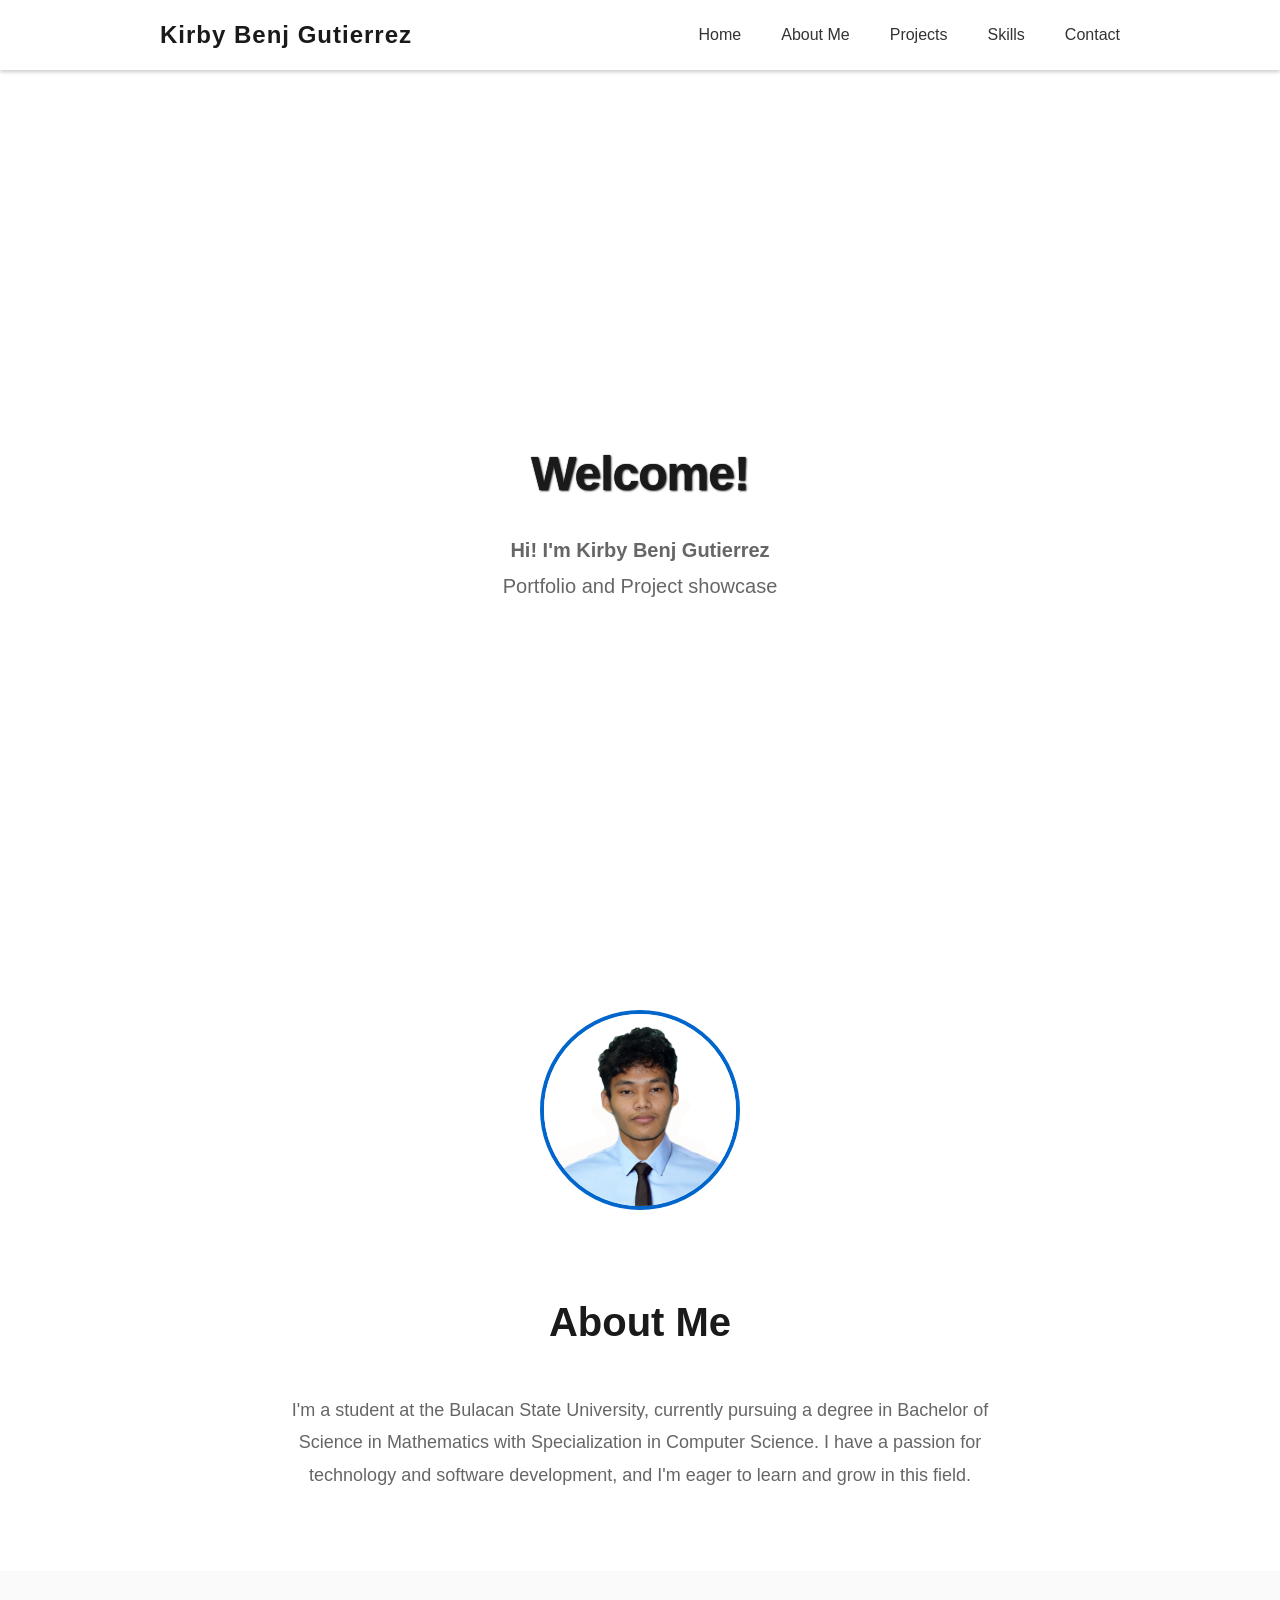
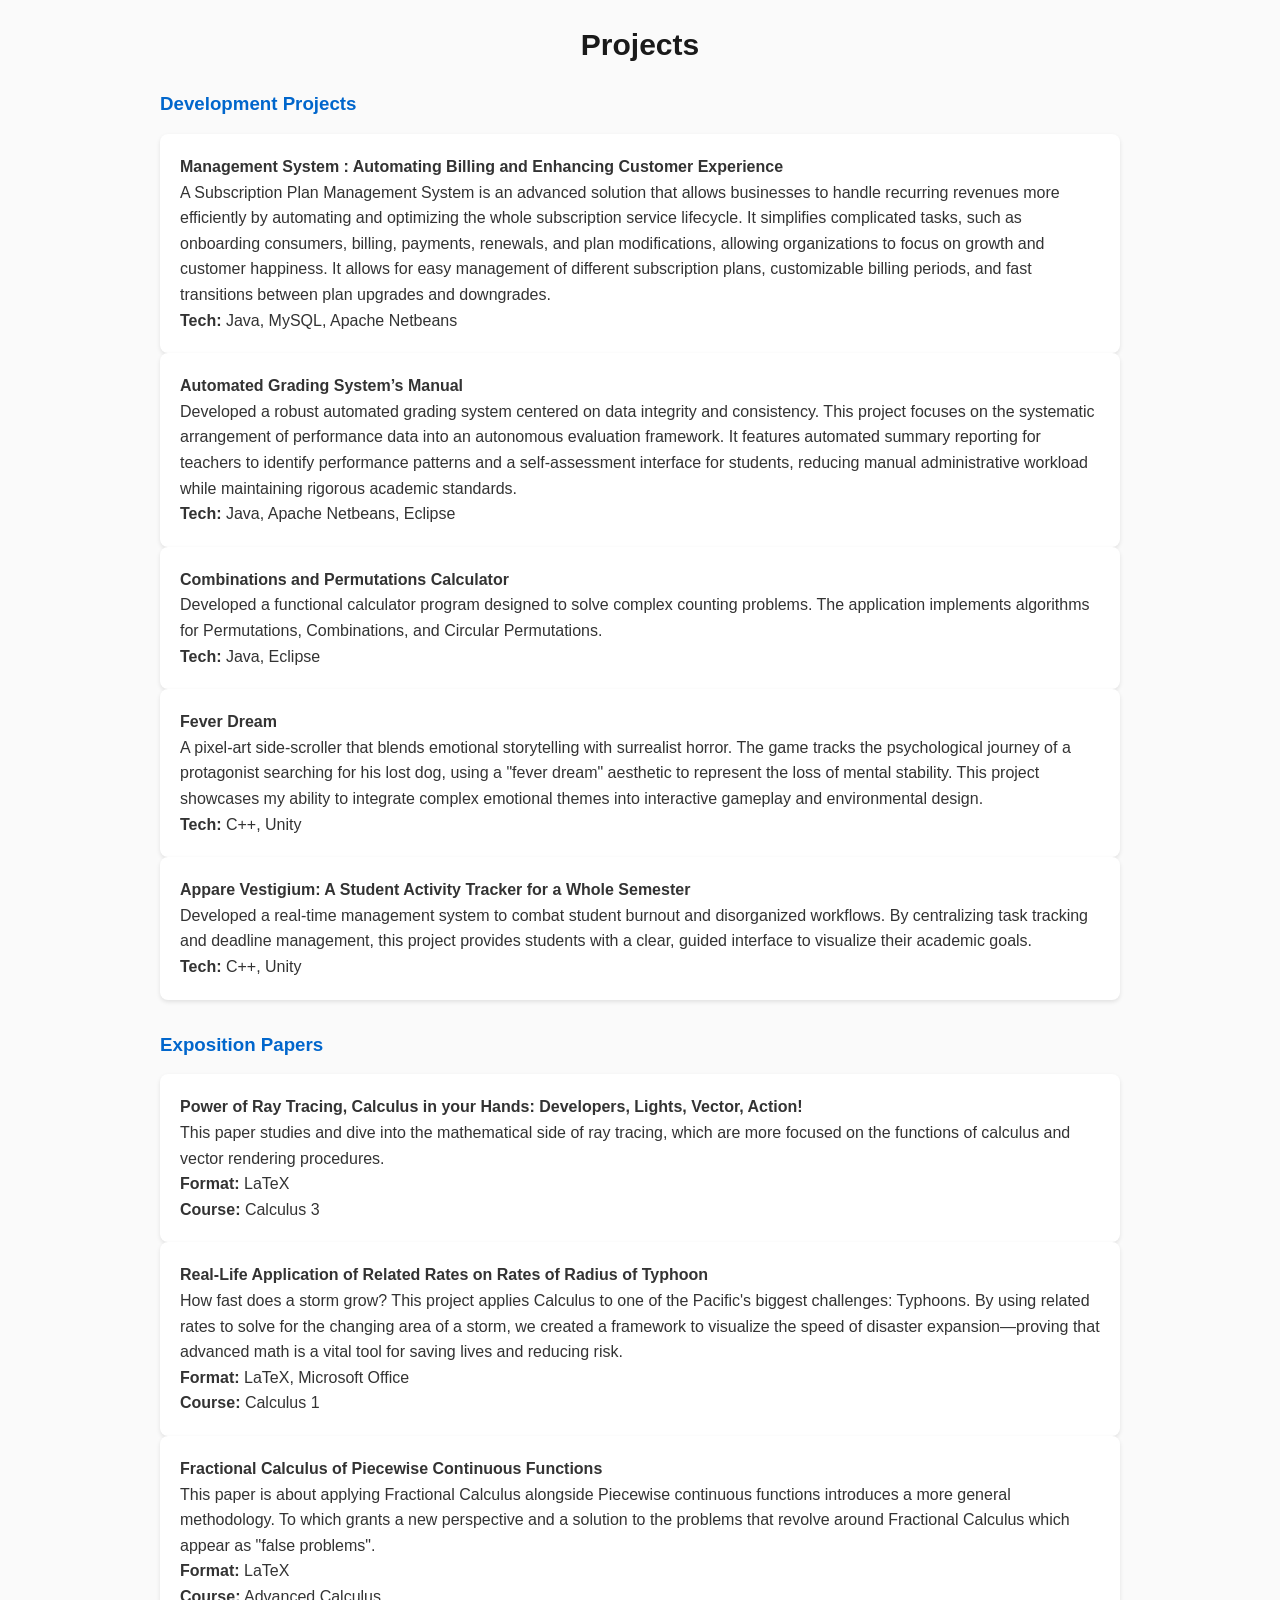
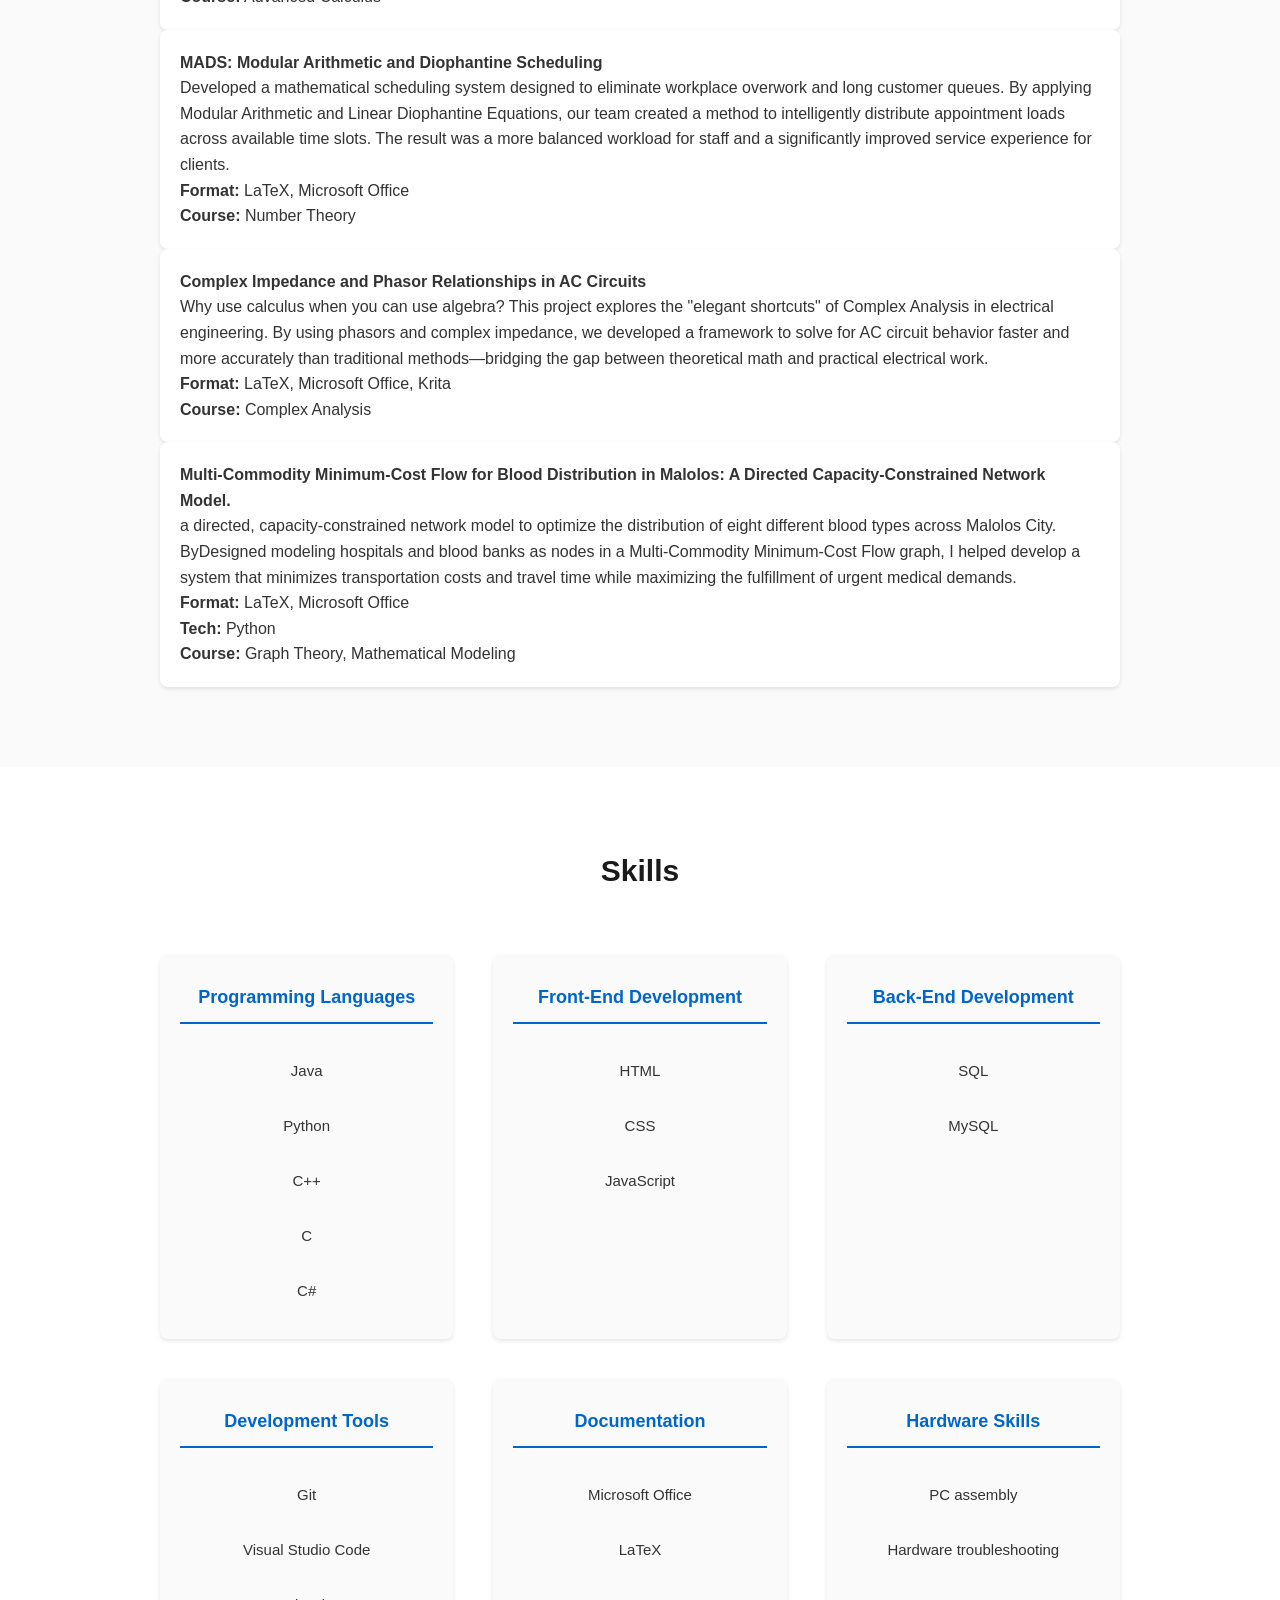
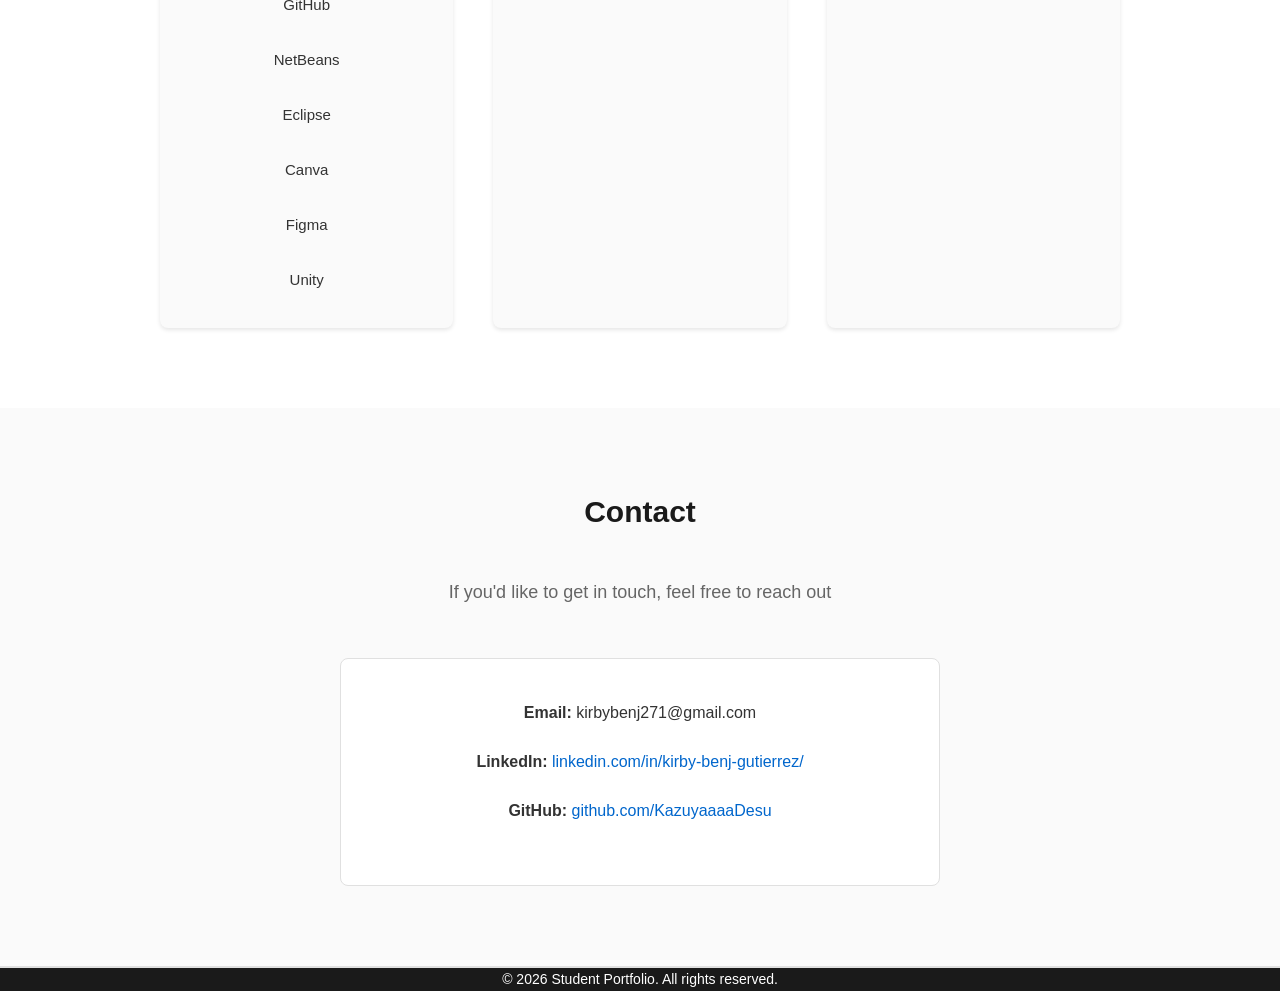
==== index.html @ c69745ea "index" ====
<!DOCTYPE html>
<html lang="en">
<head>
    <meta charset="UTF-8">
    <meta name="viewport" content="width=device-width, initial-scale=1.0">
    <title>Student Portfolio</title>
    <link rel="stylesheet" href="portfolio.css">
</head>
<body>
<!-- Navigation -->
<nav class="navbar">
    <div class="nav-container">
        <a href="#" class ="nav-logo">Kirby Benj Gutierrez</a>
        <ul class="nav-menu">
            <li><a href="#welcome">Home</a></li>
            <li><a href="#about">About Me</a></li>
            <li><a href="#projects">Projects</a></li>
            <li><a href="#skills">Skills</a></li>
            <li><a href="#contact">Contact</a></li>
        </ul>
    </div>
</nav>

<!-- Home Section-->
<section id="welcome" class="welcome">
    <div class="welcome-content">
        <h1>Welcome!</h1>
        <h2>Hi! I'm Kirby Benj Gutierrez</h2>
        <p>Portfolio and Project showcase</p>
    </div>
</section>

<!-- About Me Section -->
<div class="profile-container">
    <img src="profile.jpg" alt="Profile Image" class="profile-image">
</div>

<section id="about" class="about">
    <div class="about-content">
        <h2>About Me</h2>
        <p>I'm a student at the Bulacan State University, currently pursuing a degree in Bachelor of Science in Mathematics with Specialization in Computer Science. I have a passion for technology and software development, and I'm eager to learn and grow in this field.</p>
    </div>
</section>

<!-- Projects Section -->
<section id="projects" class="projects">
    <div class="container">
        <h2>Projects</h2>
        <!--<p>Here are some of the projects I've worked on:</p>-->
            <!-- Development Projects -->
            <div class="project-category">
                <h3>Development Projects</h3>
                <div class="projects-grid">
                    <div class="project-card">
                        <h4>Management System : Automating Billing and Enhancing Customer Experience</h4>
                        <p>A Subscription Plan Management System is an advanced solution that allows businesses to handle recurring revenues more efficiently by automating and optimizing the whole subscription service lifecycle.
                            It simplifies complicated tasks, such as onboarding consumers, billing, payments, renewals, and plan modifications, allowing organizations to focus on growth and customer happiness. 
                            It allows for easy management of different subscription plans, customizable billing periods, and fast transitions between plan upgrades and downgrades.</p>
                        <p class="tech-stack"><strong>Tech:</strong> Java, MySQL, Apache Netbeans</p>
                    </div>
                    <div class="project-card">
                        <h4>Automated Grading System’s Manual</h4>
                        <p>Developed a robust automated grading system centered on data integrity and consistency. 
                            This project focuses on the systematic arrangement of performance data into an autonomous evaluation framework.
                            It features automated summary reporting for teachers to identify performance patterns and a self-assessment interface for students,
                            reducing manual administrative workload while maintaining rigorous academic standards.</p>
                        <p class="tech-stack"><strong>Tech:</strong> Java, Apache Netbeans, Eclipse</p>
                    </div>
                    <div class="project-card">
                        <h4>Combinations and Permutations Calculator</h4>
                        <p>Developed a functional calculator program designed to solve complex counting problems. The application implements algorithms for Permutations, Combinations, and Circular Permutations.</p>
                        <p class="tech-stack"><strong>Tech:</strong> Java, Eclipse</p>
                    </div>
                    <div class="project-card">
                        <h4>Fever Dream</h4>
                        <p>A pixel-art side-scroller that blends emotional storytelling with surrealist horror. The game tracks the psychological journey of a protagonist searching for his lost dog,
                            using a "fever dream" aesthetic to represent the loss of mental stability. 
                            This project showcases my ability to integrate complex emotional themes into interactive gameplay and environmental design.</p>
                        <p class="tech-stack"><strong>Tech:</strong> C++, Unity</p>
                    </div>
                    <div class="project-card">
                        <h4>Appare Vestigium: A Student Activity Tracker for a Whole Semester</h4>
                        <p>Developed a real-time management system to combat student burnout and disorganized workflows.
                            By centralizing task tracking and deadline management, this project provides students with a clear, 
                            guided interface to visualize their academic goals.</p>
                        <p class="tech-stack"><strong>Tech:</strong> C++, Unity</p>
                    </div>    
                    <!-- Add more project cards as needed -->
                </div>
            </div>

            <!-- Exposition Papers -->
            <div class="project-category">
                <h3>Exposition Papers</h3>
                <div class="projects-grid">
                    <div class="project-card">
                        <h4>Power of Ray Tracing, Calculus in your Hands: Developers, Lights, Vector, Action!</h4>
                        <p>This paper studies and dive into the mathematical side of ray tracing, 
                            which are more focused on the functions of calculus and vector rendering procedures.</p>
                        <p class="tech-stack"><strong>Format:</strong> LaTeX</p><strong>Course:</strong> Calculus 3</p>
                    </div>
                    <div class="project-card">
                        <h4>Real-Life Application of Related Rates on Rates of Radius of Typhoon</h4>
                        <p>How fast does a storm grow? This project applies Calculus to one of the Pacific's biggest challenges:
                            Typhoons. By using related rates to solve for the changing area of a storm,
                            we created a framework to visualize the speed of disaster expansion—proving that
                            advanced math is a vital tool for saving lives and reducing risk.
                        </p>
                        <p class="tech-stack"><strong>Format:</strong> LaTeX, Microsoft Office</p><strong>Course:</strong> Calculus 1</p>
                    </div>
                        <div class="project-card">
                        <h4>Fractional Calculus of Piecewise Continuous Functions</h4>
                        <p>This paper is about applying Fractional Calculus alongside Piecewise continuous functions
                            introduces a more general methodology. To which grants a new perspective and a solution to the
                            problems that revolve around Fractional Calculus which appear as "false problems".
                        </p>
                        <p class="tech-stack"><strong>Format:</strong> LaTeX</p><strong>Course:</strong> Advanced Calculus</p>
                    </div>
                    <div class="project-card">
                        <h4>MADS: Modular Arithmetic and Diophantine Scheduling</h4>
                        <p>Developed a mathematical scheduling system designed to eliminate workplace overwork and long customer queues. 
                            By applying Modular Arithmetic and Linear Diophantine Equations, our team created a method to intelligently distribute appointment loads across available time slots.
                            The result was a more balanced workload for staff and a significantly improved service experience for clients.</p>
                        <p class="tech-stack"><strong>Format:</strong> LaTeX, Microsoft Office</p><strong>Course:</strong> Number Theory</p>
                    </div>
                    <div class="project-card">
                        <h4>Complex Impedance and Phasor Relationships in AC Circuits</h4>
                        <p>Why use calculus when you can use algebra? This project explores the "elegant shortcuts" of Complex Analysis in electrical engineering.
                            By using phasors and complex impedance, 
                            we developed a framework to solve for AC circuit behavior faster and more accurately than traditional methods—bridging the gap between theoretical math and practical electrical work.</p>
                        <p class="tech-stack"><strong>Format:</strong> LaTeX, Microsoft Office, Krita</p><strong>Course:</strong> Complex Analysis</p>
                    </div>
                    <div class="project-card">
                        <h4>Multi-Commodity Minimum-Cost Flow for Blood Distribution in Malolos: A Directed Capacity-Constrained Network Model.</h4>
                        <p> a directed, capacity-constrained network model to optimize the distribution of eight different blood types across Malolos City.
                            ByDesigned modeling hospitals and blood banks as nodes in a Multi-Commodity Minimum-Cost Flow graph, 
                            I helped develop a system that minimizes transportation costs and travel time while maximizing the fulfillment of urgent medical demands. </p>
                        <p class="tech-stack"><strong>Format:</strong> LaTeX, Microsoft Office</p><p><strong>Tech: </strong> Python</p><p><strong>Course:</strong> Graph Theory, Mathematical Modeling</p>
                    </div>
                    <!-- Add more paper cards as needed -->
                </div>
            </div>
        </div>
    </section>

    <!-- Skills Section -->
     <section id ="skills" class="skills">
        <div class="container"> 
            <h2>Skills</h2>
            <div class="skill-grid">
                <div class="skill-card">
                    <h4>Programming Languages</h4>
                    <ul>
                        <li>Java</li>
                        <li>Python</li>
                        <li>C++</li>
                        <li>C</li>
                        <li>C#</li>
                        <!-- Add more programming languages as needed -->
                    </ul>
                </div>
                <div class="skill-card">
                    <h4> Front-End Development</h4>
                    <ul>
                        <li>HTML</li>
                        <li>CSS</li>
                        <li>JavaScript</li>
                        <!-- Add more front-end technologies as needed -->
                    </ul>
                </div>
                <div class="skill-card">
                    <h4>Back-End Development</h4>
                    <ul>
                        <li>SQL</li>
                        <li>MySQL</li>
                        <!-- Add more back-end technologies as needed -->
                    </ul>
                </div>
                <div class="skill-card">
                    <h4>Development Tools</h4>
                    <ul>
                        <li>Git</li>
                        <li>Visual Studio Code</li>
                        <li>GitHub</li>
                        <li>NetBeans</li>
                        <li>Eclipse</li>
                        <li>Canva</li>
                        <li>Figma</li>
                        <li>Unity</li>
                        <!-- Add more development tools as needed -->
                    </ul>
                </div>
                <div class="skill-card">
                    <h4>Documentation</h4>
                    <ul>
                        <li>Microsoft Office</li>
                        <li>LaTeX</li>
                        <!-- Add more documentation tools as needed -->
                    </ul>
                </div>
                <div class="skill-card">
                    <h4>Hardware Skills</h4>
                    <ul>
                        <li>PC assembly</li>
                        <li>Hardware troubleshooting</li>
                        <!-- Add more hardware skills as needed -->
                    </ul>
                </div>
            </div>
        </div>
     </section>

    <!-- Contact Section -->
     <section id="contact" class="contact">
        <div class="container">
            <h2>Contact</h2>
            <p>If you'd like to get in touch, feel free to reach out</p>
            <div class="contact-info">
                <p><strong>Email:</strong> kirbybenj271@gmail.com</p>
                <p><strong>LinkedIn:</strong> <a href="https://www.linkedin.com/in/kirby-benj-gutierrez/">linkedin.com/in/kirby-benj-gutierrez/</a></p>
                <p><strong>GitHub:</strong> <a href="https://github.com/KazuyaaaaDesu">github.com/KazuyaaaaDesu</a></p>
            </div>
    </section>
    <!-- Footer -->
     <section class="footer">
    <footer class="footer">
        <p>&copy; 2026 Student Portfolio. All rights reserved.</p>
    </footer>
    </section>
</body>
</html>
---- portfolio.css ----
/* Portfolio Styles */
*{
    margin: 0;
    padding: 0;
    box-sizing: border-box;
}

:root {
    --primary-color: #1a1a1a;
    --secondary-color: #f5f5f5;
    --accent-color: #0066cc;
    --text-color: #333333;
    --light-text: #666666;
    --border-color: #e0e0e0;
    --transition: 0.3s ease;
}

html {
    scroll-behavior: smooth;
}

body {
    font-family: 'Segoe UI', 'Segoe UI', Tahoma, Geneva, Verdana, sans-serif;
    background-color: #ffffff;
    color: var(--text-color);
    line-height: 1.6;
}

/*======Container======*/
.container {
    max-width: 1000px;
    margin: 0 auto;
    padding: 0 20px;
}

/*======Navigation======*/
.navbar {
    background-color: #ffffff;
    border-bottom-style: 1px solid var(--border-color);
    position: sticky;
    box-shadow: 0 2px 4px rgba(0, 0, 0, 0.2);
    top: 0;
    z-index: 100;
}

.nav-container {
    max-width: 1000px;
    margin: 0 auto;
    padding: 5px 20px;
    display: flex;
    justify-content: space-between;
    align-items: center;
    height: 70px;
}

.nav-logo {
    font-size: 24px;
    font-weight: 700;
    color: var(--primary-color);
    text-decoration: none;
    letter-spacing: 1px;
}

.nav-menu {
    list-style: none;
    display: flex;
    gap: 40px
    ;
}

.nav-menu a {
    color: var(--text-color);
    text-decoration: none;
    font-size: 16px;
    transition: color var(--transition);
}

.nav-menu a:hover {
    color: var(--accent-color);
    transition: var(--transition);
}
/* ====== home section====== */
.welcome {
    display: flex;
    flex-direction: column;
    justify-content: center;
    align-items: center;
    height: 100vh;

    z-index: -1;
}

body::before {
    content: "";
    position: fixed;
    top: 0;
    left: 0;
    width: 100%;
    height: 100%;
    z-index: -1;
    background-repeat: no-repeat;
    background-size: cover;
    background-attachment: fixed;
    background-position: center;
    text-align: center;
    opacity: 1;

}

.welcome-content h1 {
    font-size: 48px;
    margin-bottom: 20px;
    color: #ffffff;
    margin-bottom: 20px;
    font-weight: 700;
    letter-spacing: -1px;
    color: var(--primary-color);
    text-shadow: #1a1a1a 1px 1px 2px, #1a1a1a 0px 0px 1px;
    text-align: center;
}

.welcome-content p, .welcome-content h2 {
    font-size: 20px;
    color: var(--light-text);
    max-width: 600px;
    line-height: 1.8;
    text-align: center;
}

.welcome-subtitle {
    font-size: 24px;
    text-align: center;
    color: var(--accent-color);
    margin-top: 20px;
    font-weight: 500;
}

/*======about section======*/
.about {
    text-align: center;
    padding: 80px 20px;
    background-color: #ffffff;
}

.about .container {
    text-align: center;
}

.about h2 {
    font-size: 40px;
    margin-bottom: 40px;
    color: var(--primary-color);
    font-weight: 700;
}

.about p {
    font-size: 18px;
    color: var(--light-text);
    max-width: 700px;
    margin: 0 auto;
    line-height: 1.8;
}
.profile-image {
    width: 200px;
    height: 200px;
    border-radius: 50%;
    object-fit: cover;
    margin-top: 40px;
    border: 4px solid var(--accent-color);
    display: block; /* Helps with centering if needed */
    margin-left: auto;
    margin-right: auto;
}

/*======project section======*/
.projects {
    background-color: #fafafa;
    padding: 50px 0;
}

.projects h2 {
    text-align: center;
    margin-bottom: 20px;
    color: var(--primary-color);
    font-size: 30px;
}

.project-category {
    margin-bottom: 30px;
}

.project-category h3 {
    margin-bottom: 15px;
    color: var(--accent-color);
}

.project-grid {
    display: grid;
    grid-template-columns: repeat(auto-fit, minmax(250px, 1fr));
    gap: 20px;
}

.project-card {
    background-color: #ffffff;
    padding: 20px;
    border-radius: 8px;
    box-shadow: 0 2px 4px rgba(0, 0, 0, 0.1);
    transition: var(--transition);
}

.project-card:hover {
    transform: translateY(-5px);
    box-shadow: 0 4px 8px rgba(0, 0, 0, 0.2);
}

/*======Skills section======*/

.skills {
    padding: 80px 20px;
    background-color: #ffffff;
    font-size: 18px;
}

.skills h2 {
    text-align: center;
    margin-bottom: 60px;
    color: var(--primary-color);
    font-weight: 700;
    font-size: 30px;
}

.skill-grid {
    display: grid;
    grid-template-columns: repeat(auto-fit, minmax(250px, 1fr));
    gap: 40px;
}

.skill-card {
    text-align: center;
    background-color: #fafafa;
    padding: 20px;
    border-radius: 8px;
    box-shadow: 0 2px 4px rgba(0, 0, 0, 0.1);
}

.skill-card h4 {
    font-size: 18px;
    margin-bottom: 20px;
    color: var(--accent-color);
    padding: 8px 0;
    border-bottom: 2px solid var(--accent-color);
    padding-bottom: 10px;
}
.skill-card ul {
    list-style: none;
    padding: 0;
}
.skill-card li {
    padding: 15px 0;
    border-radius: 4px;
    font-size: 15px;
    color: var(--text-color);
    margin-bottom: 1px;
}
.skill-card li:last-child {
    border-bottom: none;
}

/*======Contact section======*/
.contact {
    padding: 80px 20px;
    background-color: #fafafa;
    text-align: center;
}

.contact h2 {
    margin-bottom: 40px;
    color: var(--primary-color);
    font-weight: 700;
    font-size: 30px;
}

.contact-info {
    padding: 40px 0;
    border: 1px solid var(--border-color);
    border-radius: 8px;
    background-color: #ffffff;
    max-width: 600px;
    margin: 0 auto;
}

.contact p {
    font-size: 18px;
    color: var(--light-text);
    line-height: 1.8;
    margin-bottom: 50px;
}

.contact-info p {
    font-size: 16px;
    color: var(--text-color);
    margin-bottom: 20px;
}

.contact-info a {
    color: var(--accent-color);
    text-decoration: none;
    transition: color var(--transition);
}


/*======Footer======*/

.footer {
    background-color: var(--primary-color);
    color: #ffffff;
    text-align: center;
    border-top: 1px solid var(--border-color);
    font-size: 14px;
    margin: 0 auto;
}
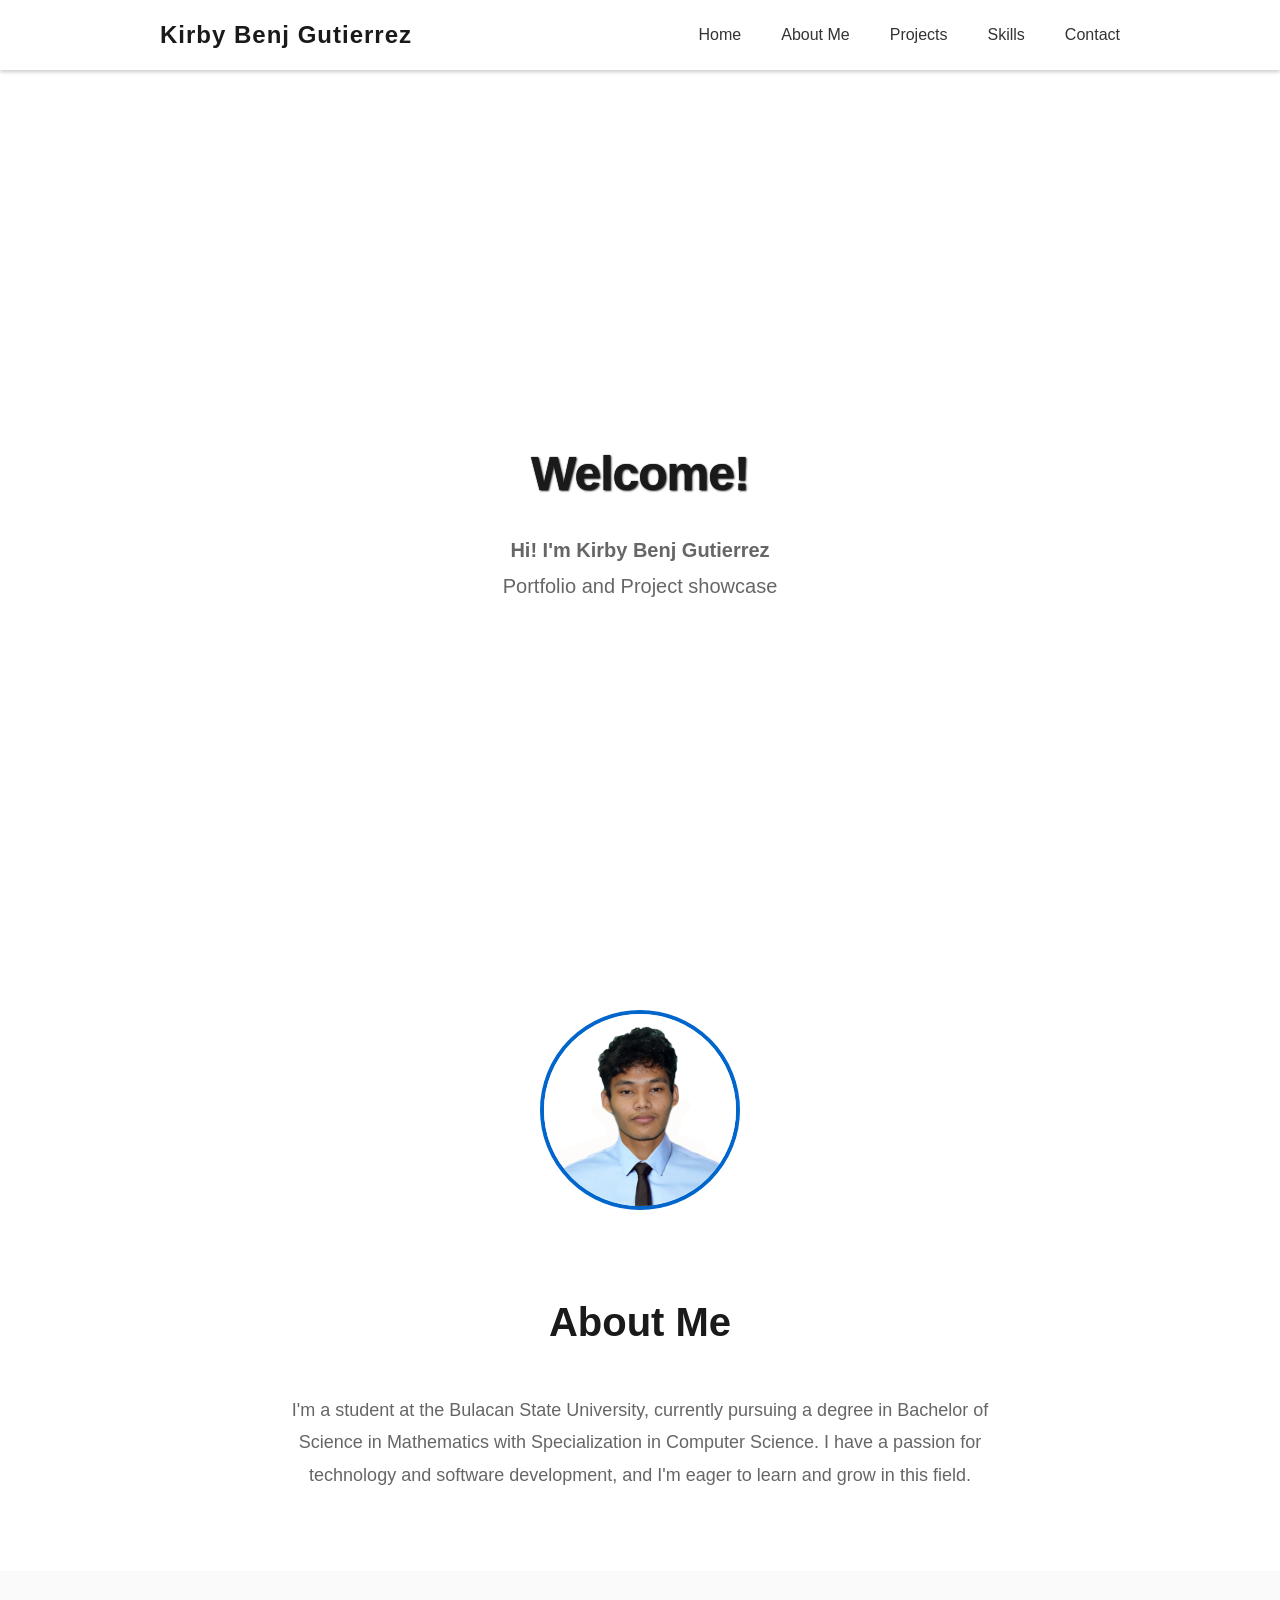
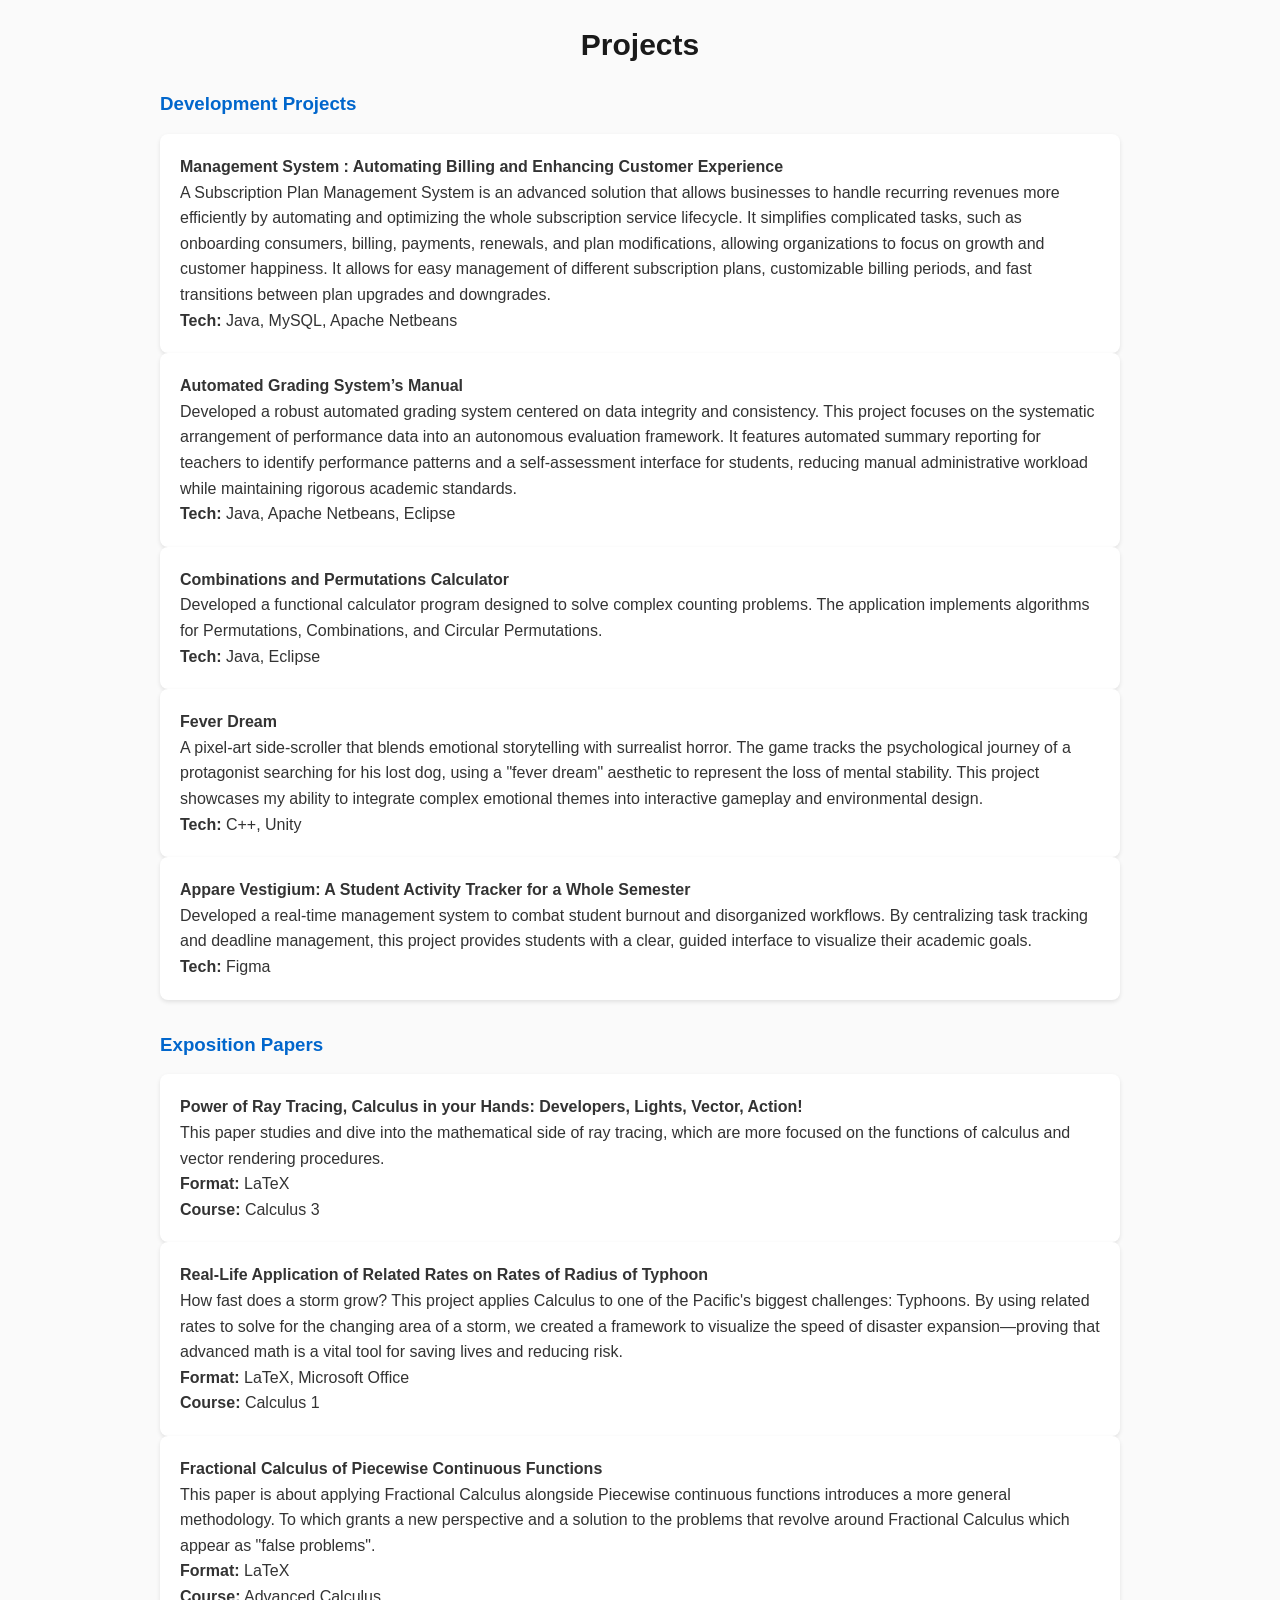
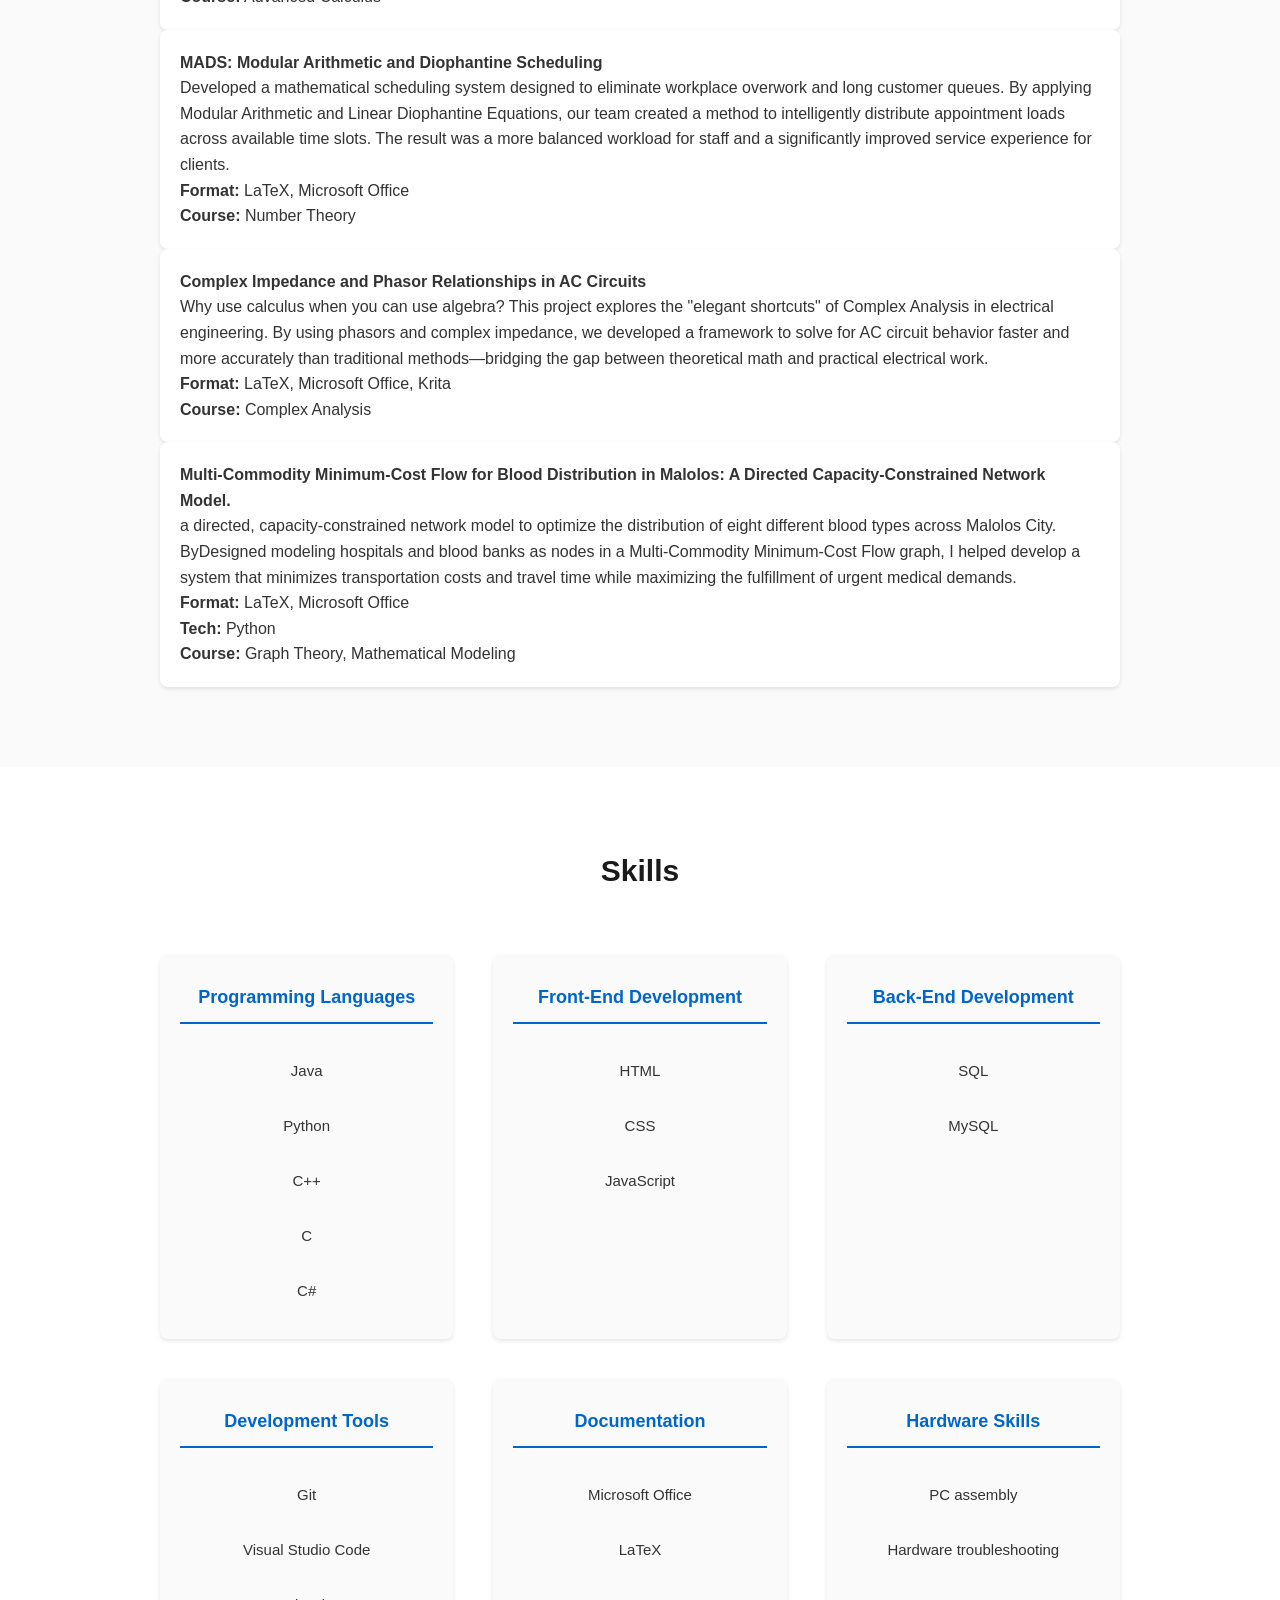
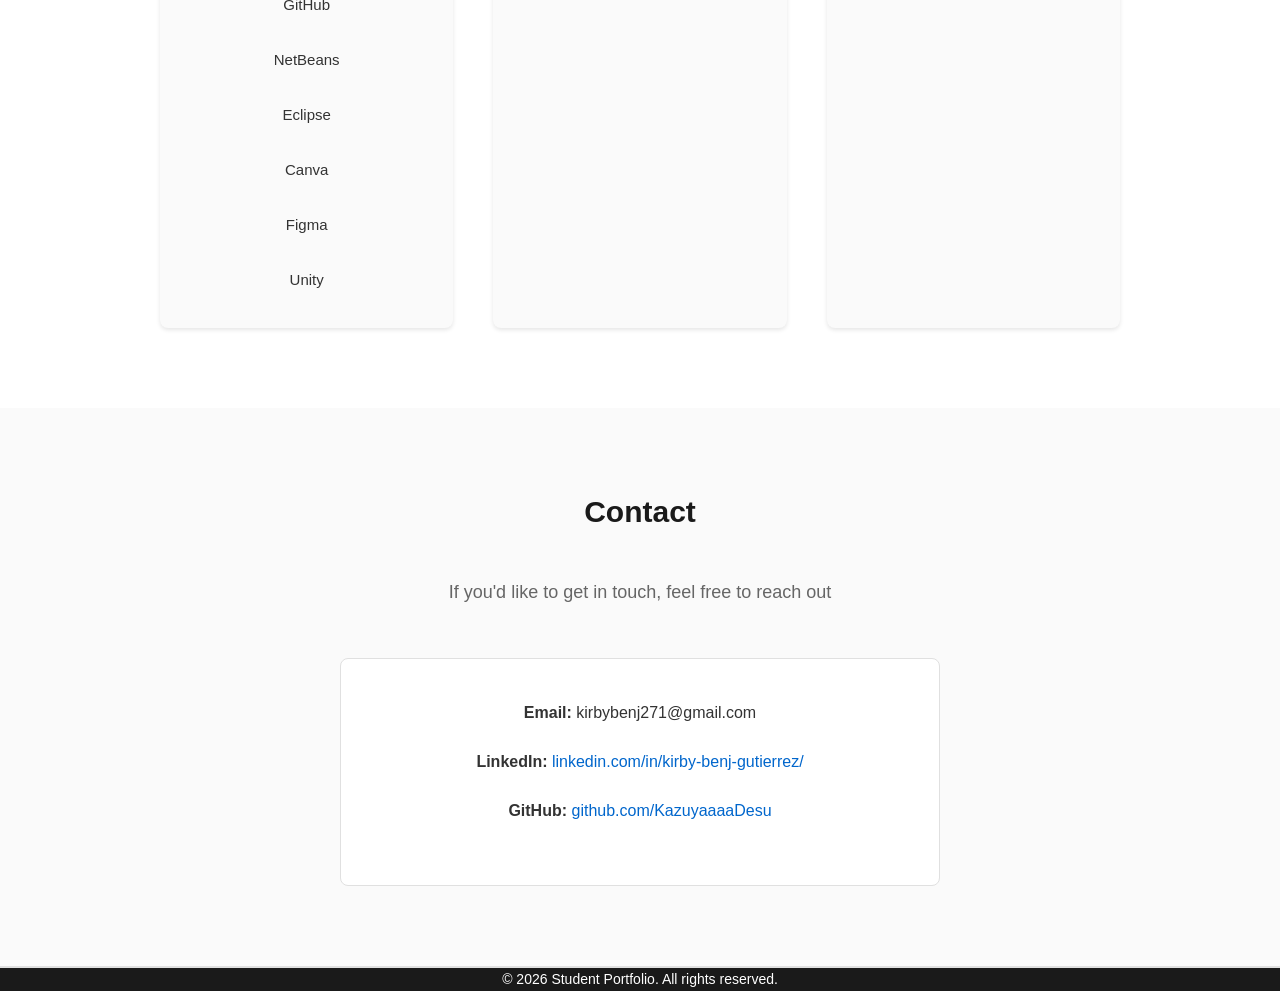
==== commit 2bdf00d9: "Update tech stack from C++ and Unity to Figma" ====
--- a/index.html
+++ b/index.html
@@ -83,7 +83,7 @@
                         <p>Developed a real-time management system to combat student burnout and disorganized workflows.
                             By centralizing task tracking and deadline management, this project provides students with a clear, 
                             guided interface to visualize their academic goals.</p>
-                        <p class="tech-stack"><strong>Tech:</strong> C++, Unity</p>
+                        <p class="tech-stack"><strong>Tech:</strong> Figma</p>
                     </div>    
                     <!-- Add more project cards as needed -->
                 </div>
@@ -228,4 +228,4 @@
     </footer>
     </section>
 </body>
-</html>+</html>
